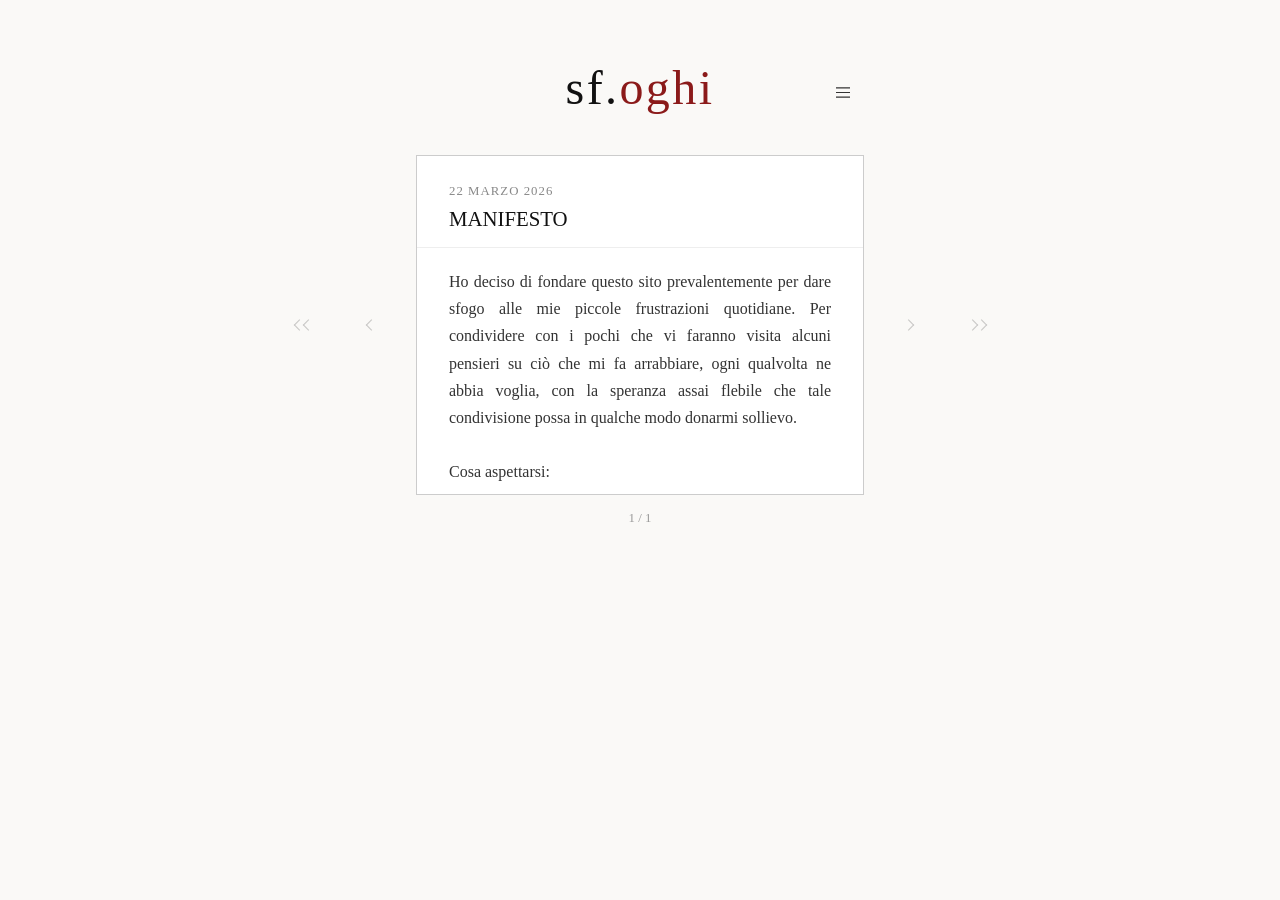
==== main.html @ 917bf199 "first commit" ====
<!DOCTYPE html>
<html lang="en">
<head>
  <meta charset="UTF-8" />
  <meta name="viewport" content="width=device-width, initial-scale=1.0" />
  <title>sfoghi</title>
  <link rel="stylesheet" href="style.css" />
</head>
<body>

  <div class="site-header">
    
    <!-- LEFT BUTTON FOR RANDOM CHOICE CIRCLE -->
    <!-- <button class="icon-btn" onclick="jumpTo(randomEntry())">
        <svg width="18" height="18" viewBox="0 0 18 18" fill="none" xmlns="http://www.w3.org/2000/svg" style="transform: translateY(5px);">
        <circle cx="9" cy="9" r="7" stroke="#333" stroke-width="1.2"/>
        </svg>
    </button> -->
    
    <!-- LEFT BUTTON FOR RANDOM CHOICE SQUARE -->
    <!-- <button class="icon-btn" style="cursor: default; pointer-events: none;">
      <svg width="14" height="14" viewBox="0 0 14 14" fill="none" xmlns="http://www.w3.org/2000/svg" style="transform: translateY(5px);">
        <rect x="1" y="1" width="12" height="12" stroke="#333" stroke-width="1.2"/>
      </svg>
    </button> -->

    <!-- NO LEFT BUTTON  -->
    <button class="icon-btn" style="cursor: default; pointer-events: none;">
      <svg width="18" height="18" viewBox="0 0 18 18" fill="none"></svg>
    </button>
    <a class="site-title" href="index.html"><span class="title-black">sf.</span><span class="title-red">oghi</span></a>
    
    <!-- SMALL MENU ICON  -->
    <!-- <button class="icon-btn" onclick="toggleNav()">☰</button> -->
    <!-- LARGER MENU ICON  -->
    
    <button class="icon-btn" onclick="toggleNav()">
      <svg width="14" height="11" viewBox="0 0 18 14" fill="none" style="transform: translateY(5px);">
        <line x1="0" y1="1"  x2="18" y2="1"  stroke="#333" stroke-width="1.5" stroke-linecap="round"/>
        <line x1="0" y1="7"  x2="18" y2="7"  stroke="#333" stroke-width="1.5" stroke-linecap="round"/>
        <line x1="0" y1="13" x2="18" y2="13" stroke="#333" stroke-width="1.5" stroke-linecap="round"/>
      </svg>
    </button>
  </div>

  <div class="viewer">
    <button class="arrow" id="first" onclick="jumpTo(0)">
      <span class="arr-single arr-left"></span>
      <span class="arr-single arr-left"></span>
    </button>
    <button class="arrow" id="prev" onclick="navigate(-1)">
      <span class="arr-single arr-left"></span>
    </button>
    <div class="entry-window">
      <div class="entry-header">
        <div class="entry-date"  id="entry-date"></div>
        <div class="entry-title" id="entry-title"></div>
      </div>
      <div class="entry-body" id="entry-body"></div>
      <div class="nav-wrapper" id="nav-wrapper">
        <div class="nav-dropdown" id="nav-dropdown"></div>
      </div>
    </div>
    <button class="arrow" id="next" onclick="navigate(1)">
      <span class="arr-single arr-right"></span>
    </button>
    <button class="arrow" id="last" onclick="jumpTo(entries.length - 1)">
      <span class="arr-single arr-right"></span>
      <span class="arr-single arr-right"></span>
    </button>
  </div>

  <div class="counter" id="counter"></div>

  <script src="entries.js"></script>
  <script src="script.js"></script>

</body>
</html>
---- style.css ----
/* ============================================================
   style.css — shared styles for index.html and main.html
   ============================================================ */

/* ── Reset ── */
* {
  margin: 0;
  padding: 0;
  box-sizing: border-box;
}


/* ── Shared body layout ── */
body {
  min-height: 100vh;
  display: flex;
  flex-direction: column;
  align-items: center;
  /* background: #f5f5f5 */
  background: #faf9f7;
  font-family: Georgia, serif;
  padding: 60px 20px;
}


/* ── Site title ──
   Used on both pages.
   On index.html it is the only element and sits dead centre.
   On main.html it sits at the top as a link back home. */
.site-title {
  font-size: 3rem;
  color: #111;
  letter-spacing: 0.05em;
  text-decoration: none;
  /* margin-bottom: 60px; */
}

.site-title:hover {
  text-decoration: underline;
}

.title-black {
  color: #111;
}

.title-red {
  color: #8b1a1a;
}

/* On the landing page the title should be vertically centred too.
   justify-content: center pushes the content to the middle of the
   vertical axis (because the body is a flex column and is 100vh tall).
   We also remove the bottom margin that is only needed on main.html. */
body.landing {
  justify-content: center;
}

body.landing .site-title {
  margin-bottom: 0;
}


/* ── Entry viewer (main.html only) ──
   A row that holds: left arrow | entry window | right arrow */

/* MENU WINDOW OUTSIDE */
/* .viewer {
  display: flex;
  align-items: center;
  gap: 24px;
  width: 100%;
  max-width: 720px;
} */

/* MENU WINDOW INSIDE */
.viewer {
  position: relative;
  display: flex;
  align-items: center;
  gap: 24px;
  width: 100%;
  max-width: 720px;
}

.window-wrapper {
  position: relative;
  flex: 1;
  height: 340px;
}

/* ── Navigation arrows ── */

.arrow {
  background: none;
  /* border: 1px solid #aaa; */
  border: none;
  width: 44px;
  height: 44px;
  cursor: pointer;
  flex-shrink: 0;
  display: flex;
  align-items: center;
  justify-content: center;
  gap: 1px;
  padding: 0;
  transition: background 0.15s;
  margin: 0;
  padding: 0;
}

.arrow:hover:not(:disabled) {
  background: #e0e0e0;
}

.arrow:disabled {
  opacity: 0.25;
  cursor: default;
}

.arr-single {
  width: 8px;
  height: 8px;
  border-right: 1.5px solid #333;
  border-top: 1.5px solid #333;
}

.arr-left  { transform: rotate(-135deg) translate(-1px, 1px); }
.arr-right { transform: rotate(45deg) translate(-1px, 1px); }

/* .arr-left  { transform: rotate(-135deg); } */
/* .arr-right { transform: rotate(45deg); } */


/* .arrow {
  background: none;
  border: 1px solid #aaa;
  font-size: 1.4rem;
  width: 44px;
  height: 44px;
  cursor: pointer;
  flex-shrink: 0;           
  display: flex;
  align-items: center;
  justify-content: center;
  color: #333;
  transition: background 0.15s;
}

.arrow:hover:not(:disabled) {
  background: #e0e0e0;
}

.arrow:disabled {
  opacity: 0.25;
  cursor: default;
} */


/* ── Entry window ──
   Fixed height so the page never jumps.
   Structured as a column: pinned header on top, scrollable body below. */
.entry-window {
  position: relative;
  flex: 1;
  border: 1px solid #ccc;
  background: #fff;
  height: 340px;
  display: flex;
  flex-direction: column;
  overflow: hidden;
}


/* ── Entry header (date + title) ──
   flex-shrink: 0 means this section never gets squeezed.
   It is always fully visible at the top of the window. */
.entry-header {
  flex-shrink: 0;
  padding: 28px 32px 16px;
  border-bottom: 1px solid #eee;
}

.entry-date {
  font-size: 0.8rem;
  color: #888;
  text-transform: uppercase;
  letter-spacing: 0.08em;
  margin-bottom: 8px;
}

.entry-title {
  font-size: 1.3rem;
  color: #111;
}


/* ── Entry body (scrollable text area) ──
   flex: 1 makes it fill all remaining space inside the window.
   overflow-y: auto adds a scrollbar only when the text needs it. */
.entry-body {
  flex: 1;
  overflow-y: auto;
  padding: 20px 32px 28px;
  font-size: 1rem;
  color: #333;
  line-height: 1.7;
  text-align: justify;
}

/* Thin, unobtrusive scrollbar (Chrome / Safari) */
.entry-body::-webkit-scrollbar        { width: 4px; }
.entry-body::-webkit-scrollbar-track  { background: transparent; }
.entry-body::-webkit-scrollbar-thumb  { background: #ccc; border-radius: 2px; }


/* ── Entry counter (e.g. "1 / 3") ── */
.counter {
  margin-top: 16px;
  font-size: 0.8rem;
  color: #999;
  text-align: center;
  width: 100%;
  max-width: 720px;
}

.site-header {
  display: flex;
  align-items: center;
  justify-content: space-between;
  width: 100%;
  max-width: 720px;
  margin-bottom: 40px;
  padding: 0 135px;  /* to change position of menu */
}

.icon-btn {
  background: none;
  border: none;
  width: 44px;
  height: 44px;
  cursor: pointer;
  display: flex;
  align-items: center;
  justify-content: center;
  font-size: 1.1rem;
  color: #333;
  padding: 0;
  margin: 0;
  transition: opacity 0.15s;
}

.icon-btn:hover {
  opacity: 0.5;
}

.nav-wrapper {
  display: none;
  position: absolute;
  top: 0;
  left: 0;
  width: 100%;
  height: 100%;
  z-index: 10;
}

.nav-wrapper.open {
  display: block;
}

.nav-dropdown {
  width: 100%;
  height: 100%;
  background: #fff;
  overflow-y: auto;
}

.nav-item {
  display: flex;
  align-items: baseline;
  gap: 12px;
  padding: 10px 16px;
  cursor: pointer;
  transition: background 0.1s;
}

.nav-item:hover {
  background: #f5f2ee;
}

.nav-item.active {
  background: #f0ebe3;
}

.nav-item-date {
  font-size: 0.75rem;
  color: #999;
  white-space: nowrap;
  flex-shrink: 0;
}

.nav-item-title {
  font-size: 0.9rem;
  color: #333;
}

.entry-body ul, .entry-body ol {
  padding-left: 1.2em;
}
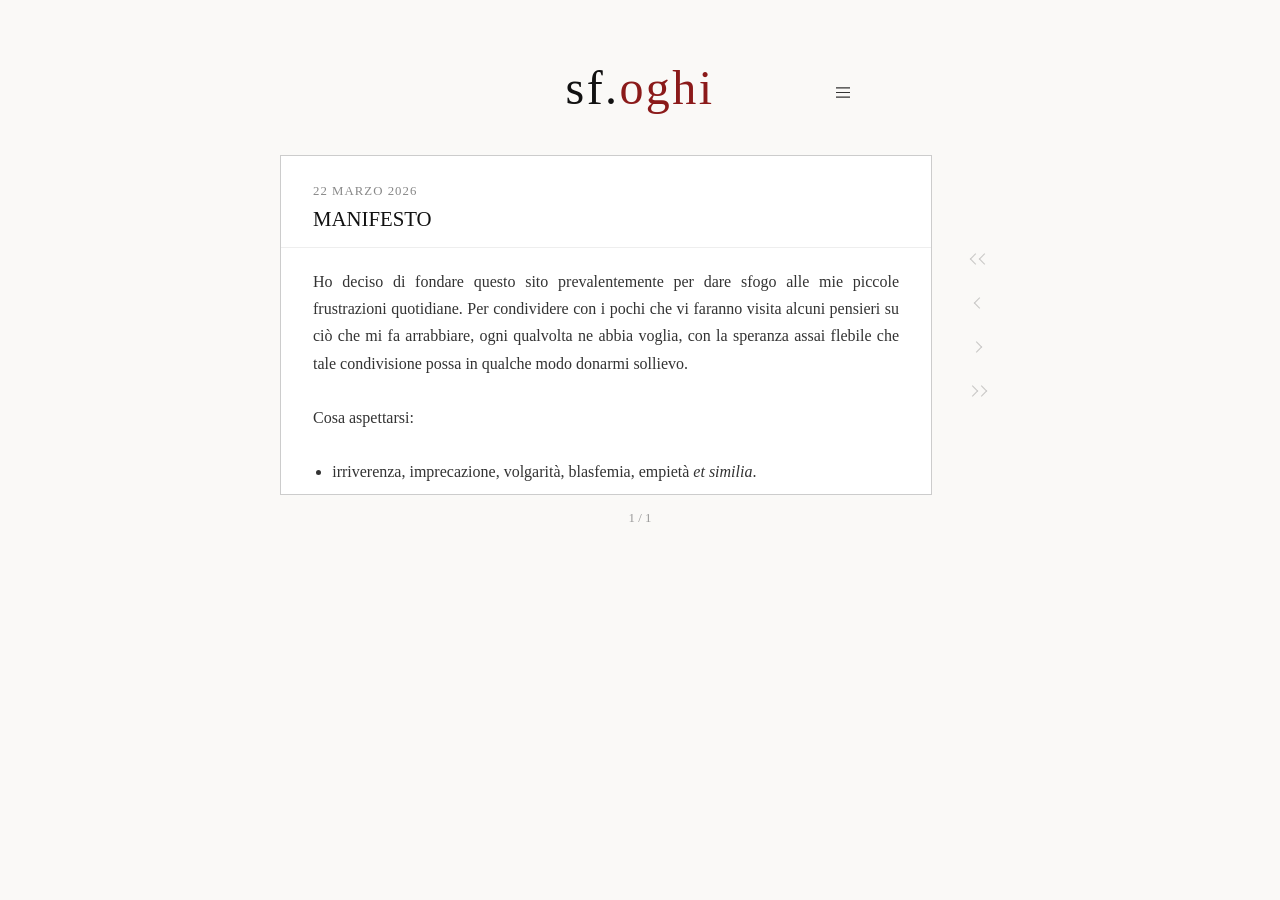
==== commit e7575120: "tried to fix vertical mode on narrow screens." ====
--- a/main.html
+++ b/main.html
@@ -43,7 +43,7 @@
     </button>
   </div>
 
-  <div class="viewer">
+  <!-- <div class="viewer">
     <button class="arrow" id="first" onclick="jumpTo(0)">
       <span class="arr-single arr-left"></span>
       <span class="arr-single arr-left"></span>
@@ -68,6 +68,34 @@
       <span class="arr-single arr-right"></span>
       <span class="arr-single arr-right"></span>
     </button>
+  </div> -->
+  <div class="viewer">
+    <div class="entry-window">
+      <div class="entry-header">
+        <div class="entry-date"  id="entry-date"></div>
+        <div class="entry-title" id="entry-title"></div>
+      </div>
+      <div class="entry-body" id="entry-body"></div>
+      <div class="nav-wrapper" id="nav-wrapper">
+        <div class="nav-dropdown" id="nav-dropdown"></div>
+      </div>
+    </div>
+    <div class="arrow-group">
+      <button class="arrow" id="first" onclick="jumpTo(0)">
+        <span class="arr-single arr-left"></span>
+        <span class="arr-single arr-left"></span>
+      </button>
+      <button class="arrow" id="prev" onclick="navigate(-1)">
+        <span class="arr-single arr-left"></span>
+      </button>
+      <button class="arrow" id="next" onclick="navigate(1)">
+        <span class="arr-single arr-right"></span>
+      </button>
+      <button class="arrow" id="last" onclick="jumpTo(entries.length - 1)">
+        <span class="arr-single arr-right"></span>
+        <span class="arr-single arr-right"></span>
+      </button>
+    </div>
   </div>
 
   <div class="counter" id="counter"></div>
--- a/style.css
+++ b/style.css
@@ -306,3 +306,22 @@
 .entry-body ul, .entry-body ol {
   padding-left: 1.2em;
 }
+
+@media (max-width: 600px) {
+
+  .viewer {
+    flex-direction: column;
+  }
+
+  .arrow-group {
+    display: flex;
+    flex-direction: row;
+    justify-content: center;
+    gap: 16px;
+  }
+
+  .entry-window {
+    width: 100%;
+  }
+
+}
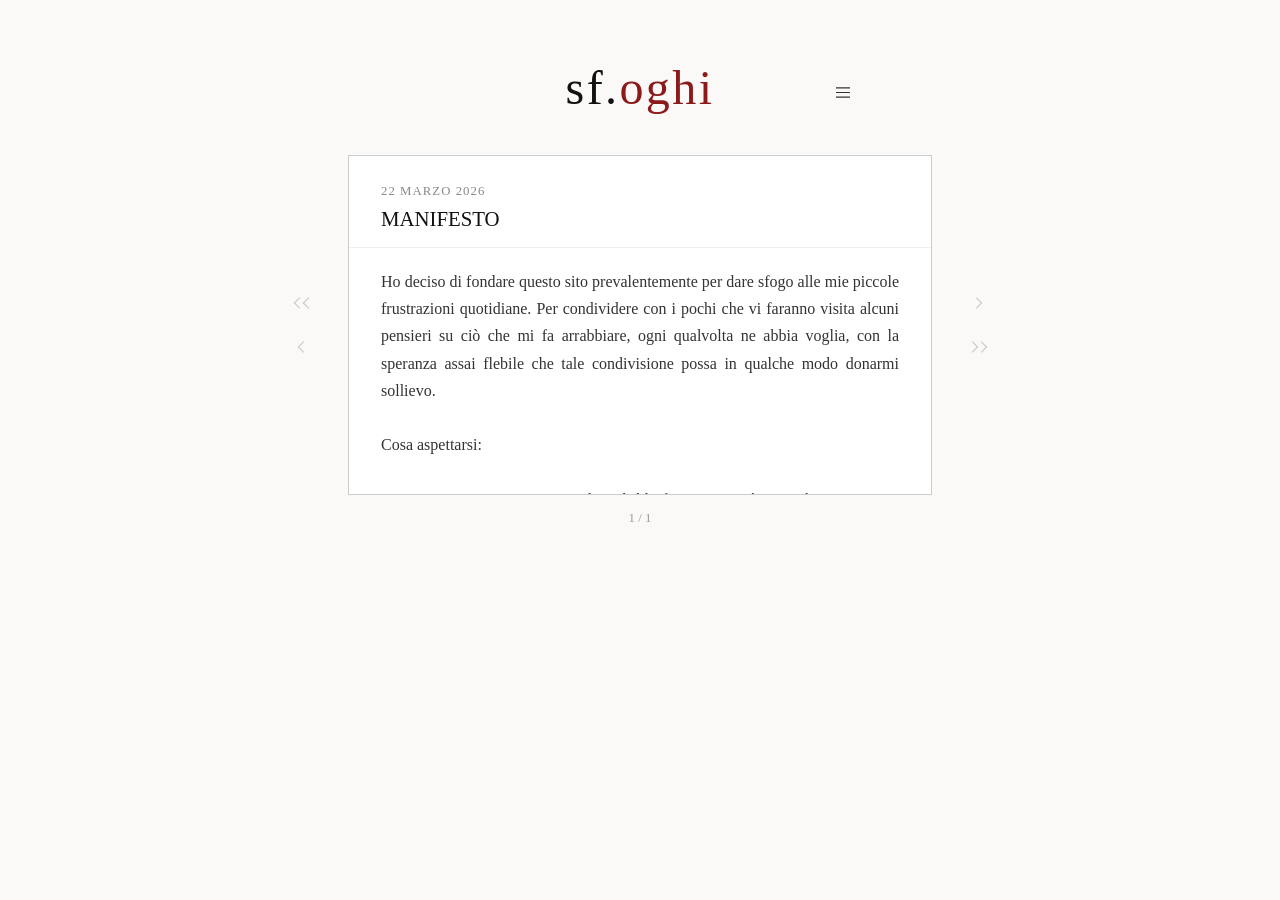
==== commit aa076f92: "still testing." ====
--- a/main.html
+++ b/main.html
@@ -70,6 +70,15 @@
     </button>
   </div> -->
   <div class="viewer">
+    <div class="arrow-group desktop-only">
+      <button class="arrow" id="first" onclick="jumpTo(0)">
+        <span class="arr-single arr-left"></span>
+        <span class="arr-single arr-left"></span>
+      </button>
+      <button class="arrow" id="prev" onclick="navigate(-1)">
+        <span class="arr-single arr-left"></span>
+      </button>
+    </div>
     <div class="entry-window">
       <div class="entry-header">
         <div class="entry-date"  id="entry-date"></div>
@@ -80,18 +89,27 @@
         <div class="nav-dropdown" id="nav-dropdown"></div>
       </div>
     </div>
-    <div class="arrow-group">
-      <button class="arrow" id="first" onclick="jumpTo(0)">
-        <span class="arr-single arr-left"></span>
-        <span class="arr-single arr-left"></span>
-      </button>
-      <button class="arrow" id="prev" onclick="navigate(-1)">
-        <span class="arr-single arr-left"></span>
-      </button>
+    <div class="arrow-group desktop-only">
       <button class="arrow" id="next" onclick="navigate(1)">
         <span class="arr-single arr-right"></span>
       </button>
       <button class="arrow" id="last" onclick="jumpTo(entries.length - 1)">
+        <span class="arr-single arr-right"></span>
+        <span class="arr-single arr-right"></span>
+      </button>
+    </div>
+    <div class="arrow-group mobile-only">
+      <button class="arrow" onclick="jumpTo(0)">
+        <span class="arr-single arr-left"></span>
+        <span class="arr-single arr-left"></span>
+      </button>
+      <button class="arrow" onclick="navigate(-1)">
+        <span class="arr-single arr-left"></span>
+      </button>
+      <button class="arrow" onclick="navigate(1)">
+        <span class="arr-single arr-right"></span>
+      </button>
+      <button class="arrow" onclick="jumpTo(entries.length - 1)">
         <span class="arr-single arr-right"></span>
         <span class="arr-single arr-right"></span>
       </button>
--- a/style.css
+++ b/style.css
@@ -307,13 +307,21 @@
   padding-left: 1.2em;
 }
 
+.mobile-only {
+  display: none;
+}
+
 @media (max-width: 600px) {
 
   .viewer {
     flex-direction: column;
   }
 
-  .arrow-group {
+  .desktop-only {
+    display: none;
+  }
+
+  .mobile-only {
     display: flex;
     flex-direction: row;
     justify-content: center;
@@ -322,6 +330,7 @@
 
   .entry-window {
     width: 100%;
+    height: 500px;
   }
 
 }
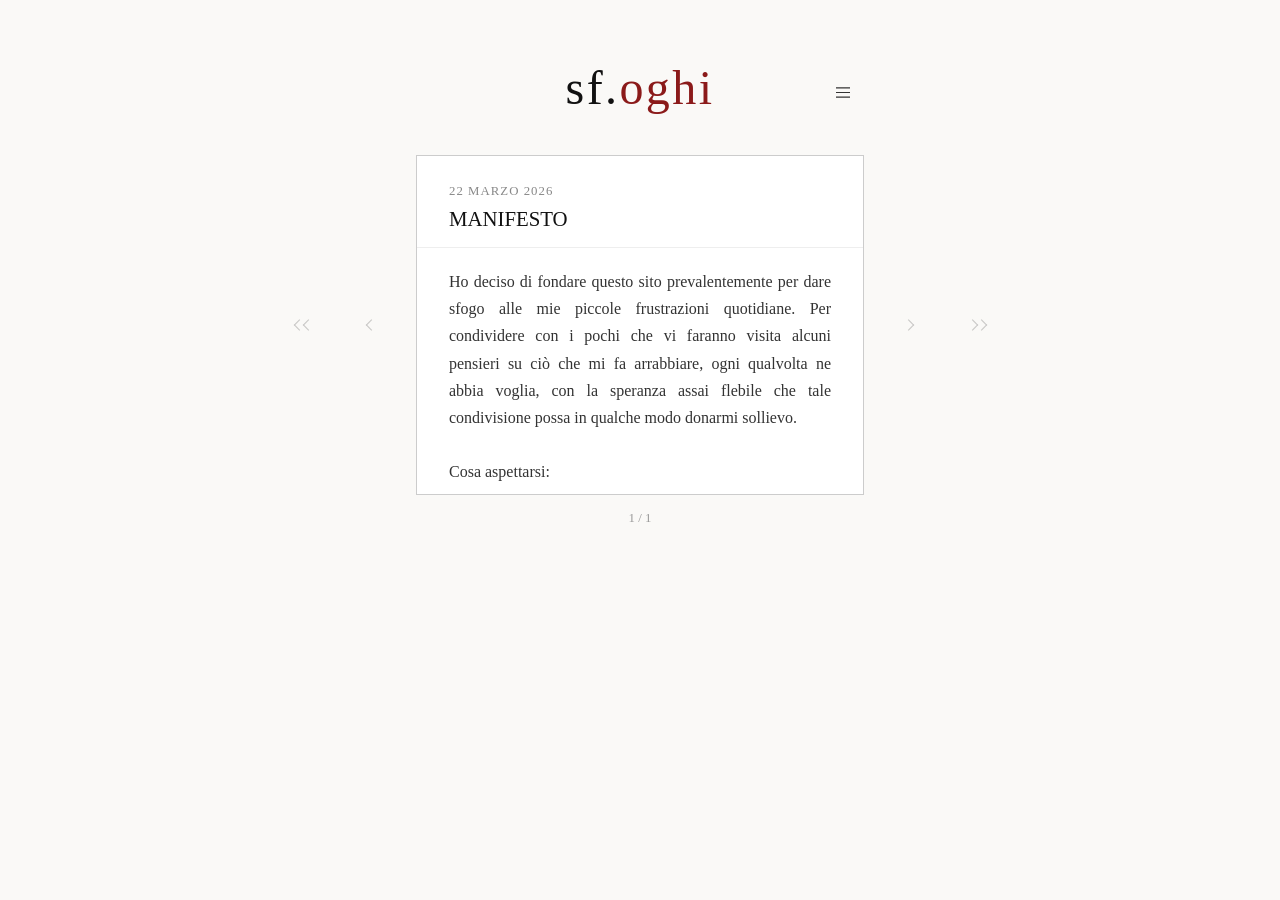
==== commit 624df0f3: "back to the first commit." ====
--- a/main.html
+++ b/main.html
@@ -43,7 +43,7 @@
     </button>
   </div>
 
-  <!-- <div class="viewer">
+  <div class="viewer">
     <button class="arrow" id="first" onclick="jumpTo(0)">
       <span class="arr-single arr-left"></span>
       <span class="arr-single arr-left"></span>
@@ -68,52 +68,6 @@
       <span class="arr-single arr-right"></span>
       <span class="arr-single arr-right"></span>
     </button>
-  </div> -->
-  <div class="viewer">
-    <div class="arrow-group desktop-only">
-      <button class="arrow" id="first" onclick="jumpTo(0)">
-        <span class="arr-single arr-left"></span>
-        <span class="arr-single arr-left"></span>
-      </button>
-      <button class="arrow" id="prev" onclick="navigate(-1)">
-        <span class="arr-single arr-left"></span>
-      </button>
-    </div>
-    <div class="entry-window">
-      <div class="entry-header">
-        <div class="entry-date"  id="entry-date"></div>
-        <div class="entry-title" id="entry-title"></div>
-      </div>
-      <div class="entry-body" id="entry-body"></div>
-      <div class="nav-wrapper" id="nav-wrapper">
-        <div class="nav-dropdown" id="nav-dropdown"></div>
-      </div>
-    </div>
-    <div class="arrow-group desktop-only">
-      <button class="arrow" id="next" onclick="navigate(1)">
-        <span class="arr-single arr-right"></span>
-      </button>
-      <button class="arrow" id="last" onclick="jumpTo(entries.length - 1)">
-        <span class="arr-single arr-right"></span>
-        <span class="arr-single arr-right"></span>
-      </button>
-    </div>
-    <div class="arrow-group mobile-only">
-      <button class="arrow" onclick="jumpTo(0)">
-        <span class="arr-single arr-left"></span>
-        <span class="arr-single arr-left"></span>
-      </button>
-      <button class="arrow" onclick="navigate(-1)">
-        <span class="arr-single arr-left"></span>
-      </button>
-      <button class="arrow" onclick="navigate(1)">
-        <span class="arr-single arr-right"></span>
-      </button>
-      <button class="arrow" onclick="jumpTo(entries.length - 1)">
-        <span class="arr-single arr-right"></span>
-        <span class="arr-single arr-right"></span>
-      </button>
-    </div>
   </div>
 
   <div class="counter" id="counter"></div>
--- a/style.css
+++ b/style.css
@@ -306,31 +306,3 @@
 .entry-body ul, .entry-body ol {
   padding-left: 1.2em;
 }
-
-.mobile-only {
-  display: none;
-}
-
-@media (max-width: 600px) {
-
-  .viewer {
-    flex-direction: column;
-  }
-
-  .desktop-only {
-    display: none;
-  }
-
-  .mobile-only {
-    display: flex;
-    flex-direction: row;
-    justify-content: center;
-    gap: 16px;
-  }
-
-  .entry-window {
-    width: 100%;
-    height: 500px;
-  }
-
-}
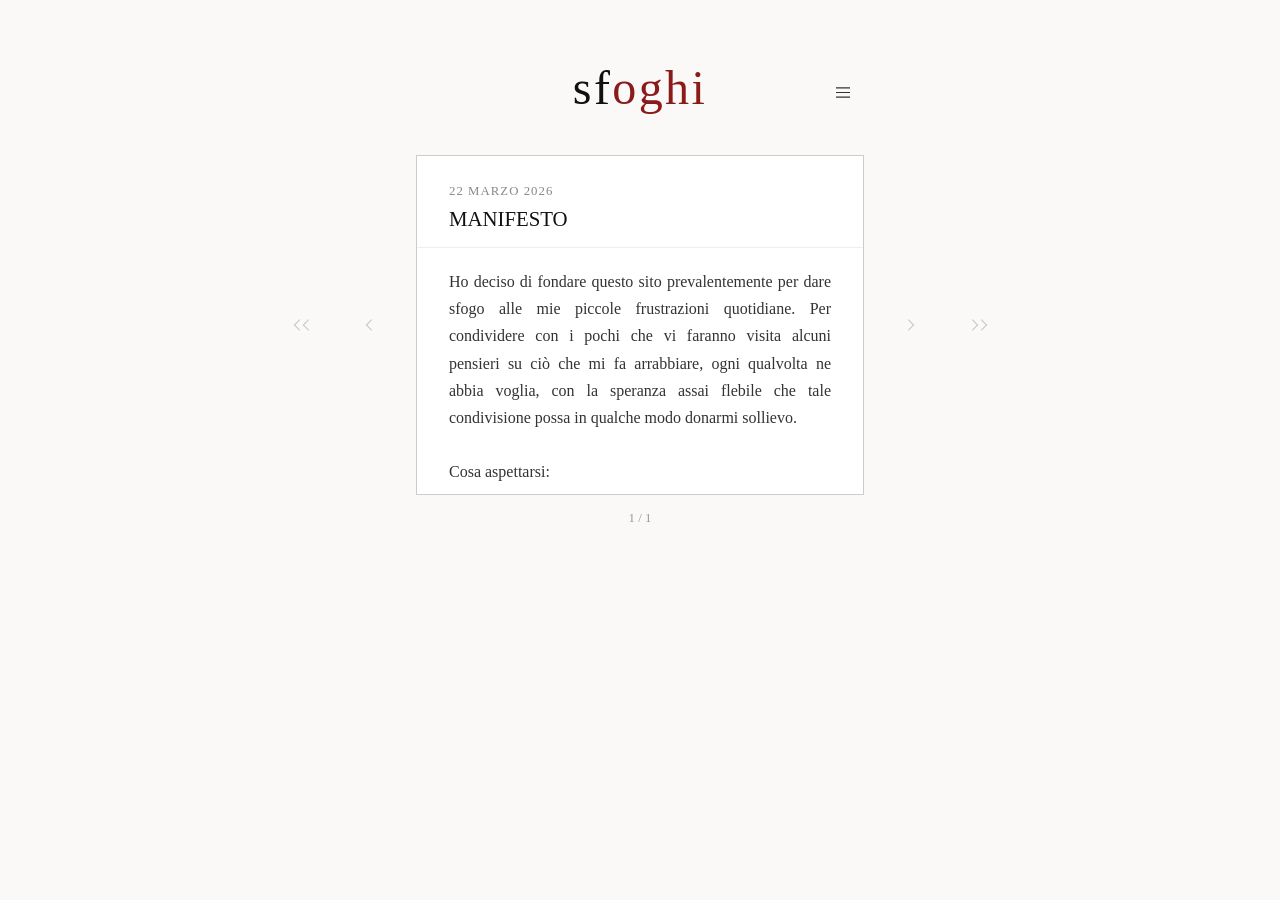
==== commit aec4bdce: "trying to remove the . because apparently I cannot buy a private extension." ====
--- a/main.html
+++ b/main.html
@@ -28,7 +28,7 @@
     <button class="icon-btn" style="cursor: default; pointer-events: none;">
       <svg width="18" height="18" viewBox="0 0 18 18" fill="none"></svg>
     </button>
-    <a class="site-title" href="index.html"><span class="title-black">sf.</span><span class="title-red">oghi</span></a>
+    <a class="site-title" href="index.html"><span class="title-black">sf</span><span class="title-red">oghi</span></a>
     
     <!-- SMALL MENU ICON  -->
     <!-- <button class="icon-btn" onclick="toggleNav()">☰</button> -->
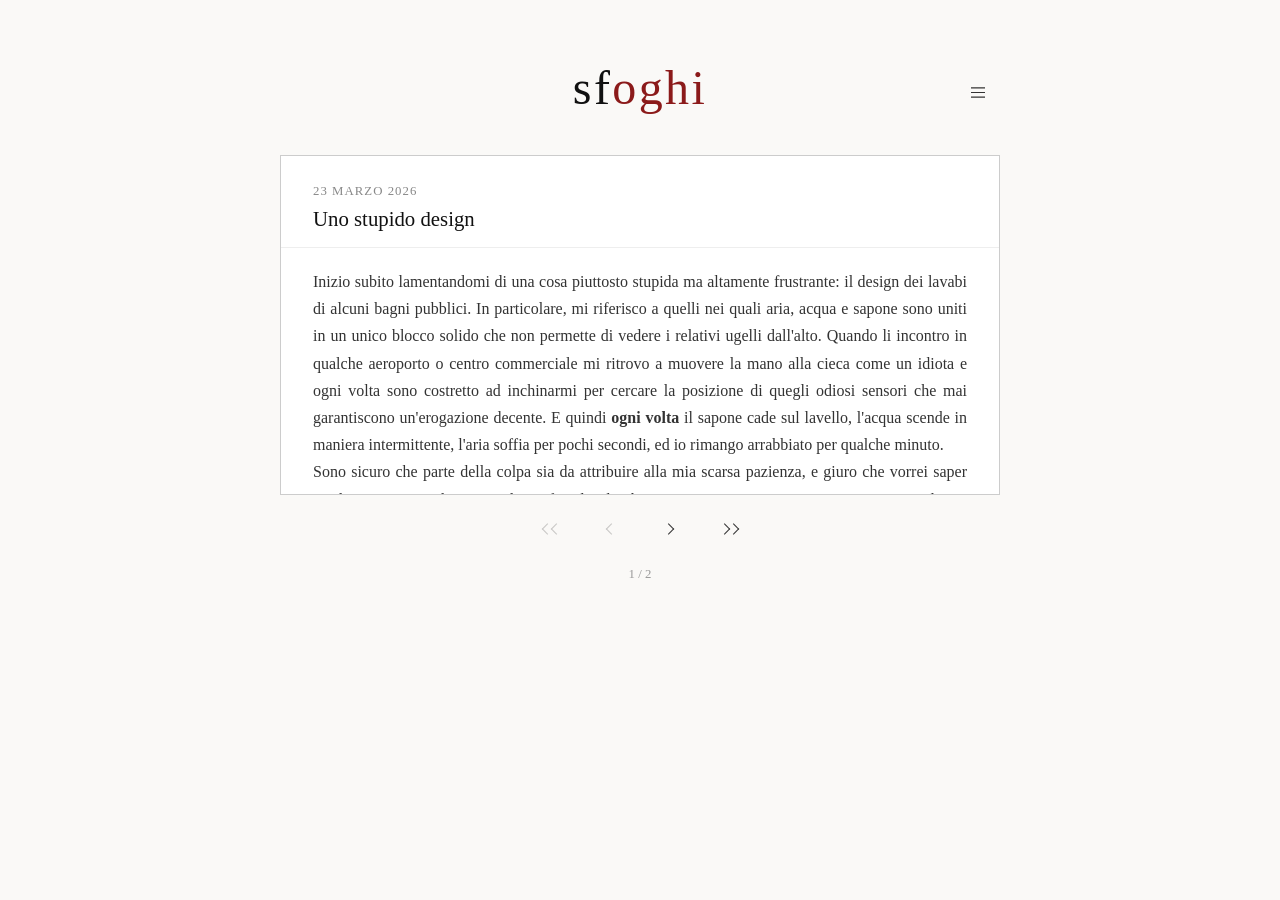
==== commit 21dee104: "Changing position of arrows: they are now placed below the text window and this should make it work " ====
--- a/main.html
+++ b/main.html
@@ -43,7 +43,7 @@
     </button>
   </div>
 
-  <div class="viewer">
+  <!-- <div class="viewer">
     <button class="arrow" id="first" onclick="jumpTo(0)">
       <span class="arr-single arr-left"></span>
       <span class="arr-single arr-left"></span>
@@ -68,6 +68,35 @@
       <span class="arr-single arr-right"></span>
       <span class="arr-single arr-right"></span>
     </button>
+  </div> -->
+
+  <div class="viewer">
+    <div class="entry-window">
+      <div class="entry-header">
+        <div class="entry-date"  id="entry-date"></div>
+        <div class="entry-title" id="entry-title"></div>
+      </div>
+      <div class="entry-body" id="entry-body"></div>
+      <div class="nav-wrapper" id="nav-wrapper">
+        <div class="nav-dropdown" id="nav-dropdown"></div>
+      </div>
+    </div>
+    <div class="arrow-group">
+      <button class="arrow" id="first" onclick="jumpTo(0)">
+        <span class="arr-single arr-left"></span>
+        <span class="arr-single arr-left"></span>
+      </button>
+      <button class="arrow" id="prev" onclick="navigate(-1)">
+        <span class="arr-single arr-left"></span>
+      </button>
+      <button class="arrow" id="next" onclick="navigate(1)">
+        <span class="arr-single arr-right"></span>
+      </button>
+      <button class="arrow" id="last" onclick="jumpTo(entries.length - 1)">
+        <span class="arr-single arr-right"></span>
+        <span class="arr-single arr-right"></span>
+      </button>
+    </div>
   </div>
 
   <div class="counter" id="counter"></div>
--- a/style.css
+++ b/style.css
@@ -73,11 +73,20 @@
 } */
 
 /* MENU WINDOW INSIDE */
+/* .viewer {
+  position: relative;
+  display: flex;
+  align-items: center;
+  gap: 24px;
+  width: 100%;
+  max-width: 720px;
+} */
+
 .viewer {
-  position: relative;
-  display: flex;
-  align-items: center;
-  gap: 24px;
+  display: flex;
+  flex-direction: column;
+  align-items: center;
+  gap: 12px;
   width: 100%;
   max-width: 720px;
 }
@@ -159,7 +168,7 @@
 /* ── Entry window ──
    Fixed height so the page never jumps.
    Structured as a column: pinned header on top, scrollable body below. */
-.entry-window {
+/* .entry-window {
   position: relative;
   flex: 1;
   border: 1px solid #ccc;
@@ -168,6 +177,17 @@
   display: flex;
   flex-direction: column;
   overflow: hidden;
+} */
+
+.entry-window {
+  width: 100%;
+  border: 1px solid #ccc;
+  background: #fff;
+  height: 340px;
+  display: flex;
+  flex-direction: column;
+  overflow: hidden;
+  position: relative;
 }
 
 
@@ -223,6 +243,16 @@
   max-width: 720px;
 }
 
+/* .site-header {
+  display: flex;
+  align-items: center;
+  justify-content: space-between;
+  width: 100%;
+  max-width: 720px;
+  margin-bottom: 40px;
+  padding: 0 135px; 
+} */
+
 .site-header {
   display: flex;
   align-items: center;
@@ -230,7 +260,7 @@
   width: 100%;
   max-width: 720px;
   margin-bottom: 40px;
-  padding: 0 135px;  /* to change position of menu */
+  padding: 0;
 }
 
 .icon-btn {
@@ -306,3 +336,10 @@
 .entry-body ul, .entry-body ol {
   padding-left: 1.2em;
 }
+
+.arrow-group {
+  display: flex;
+  flex-direction: row;
+  justify-content: center;
+  gap: 16px;
+}
